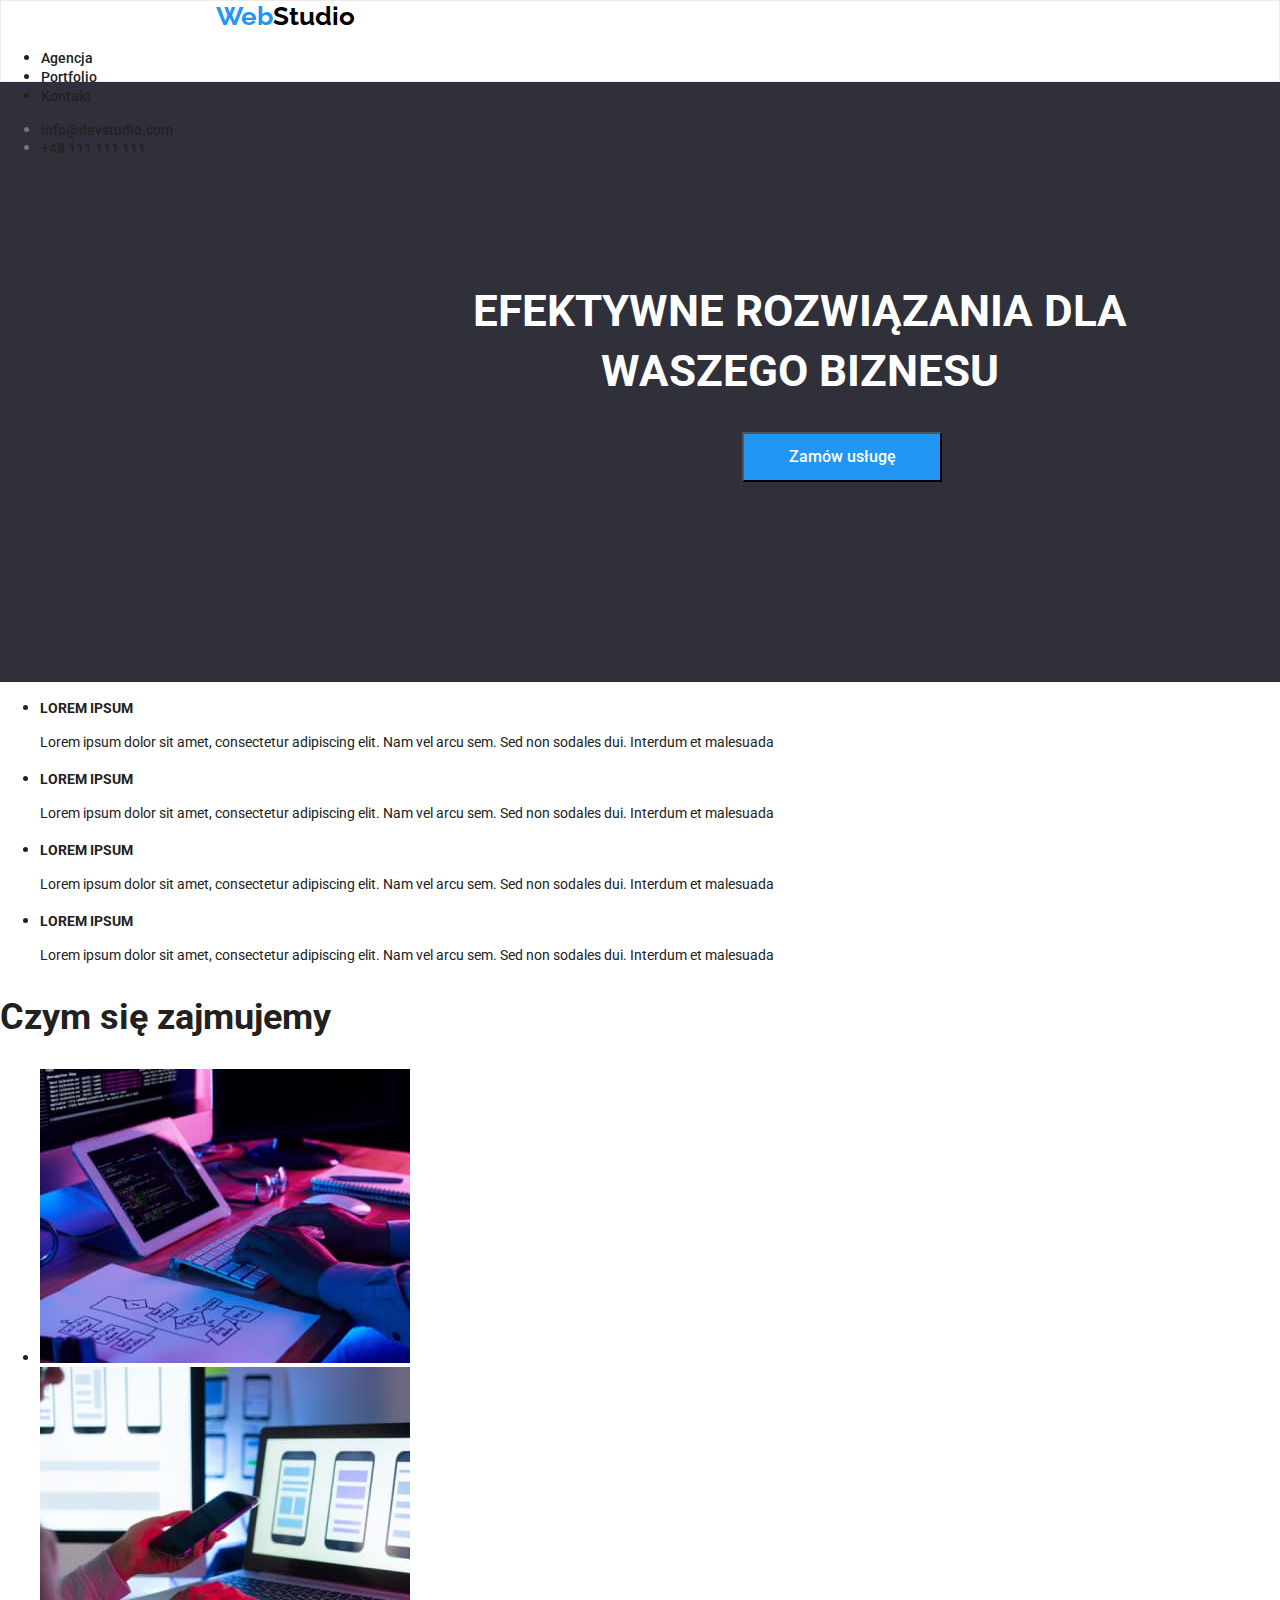
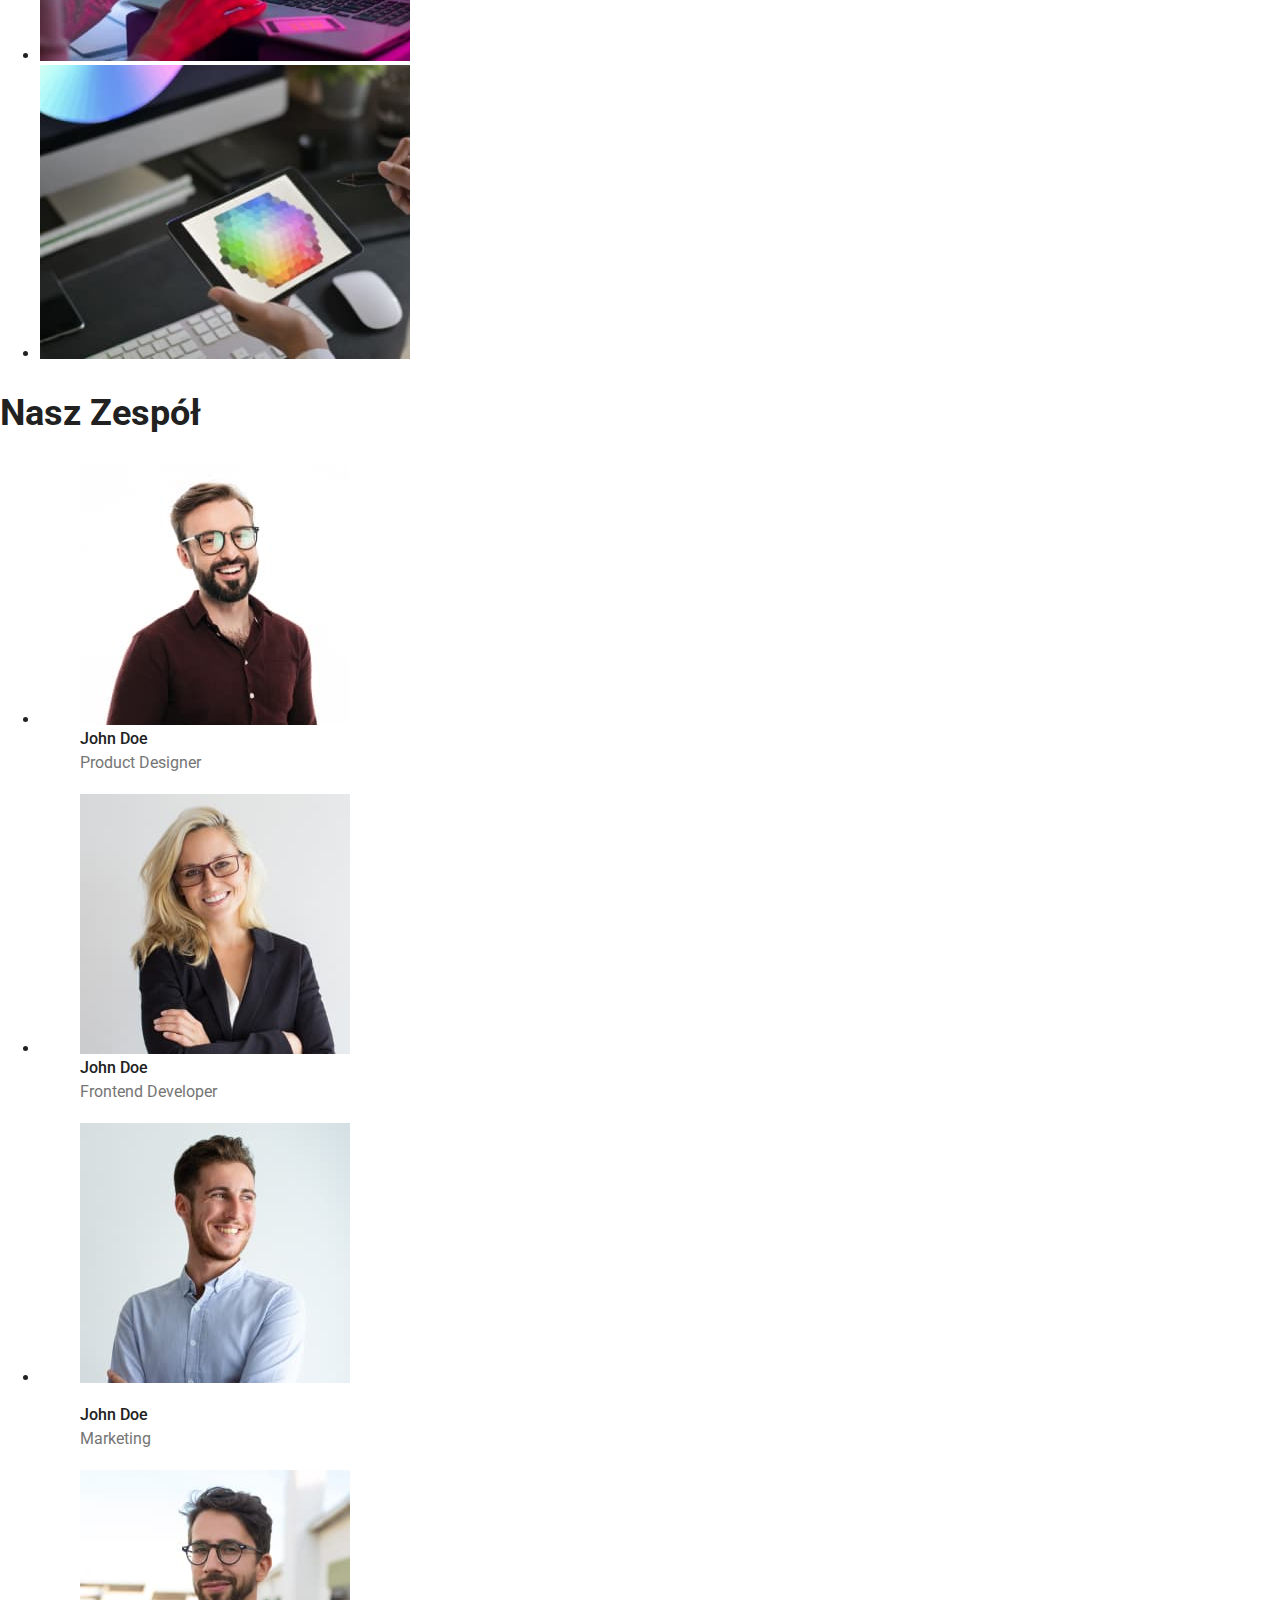
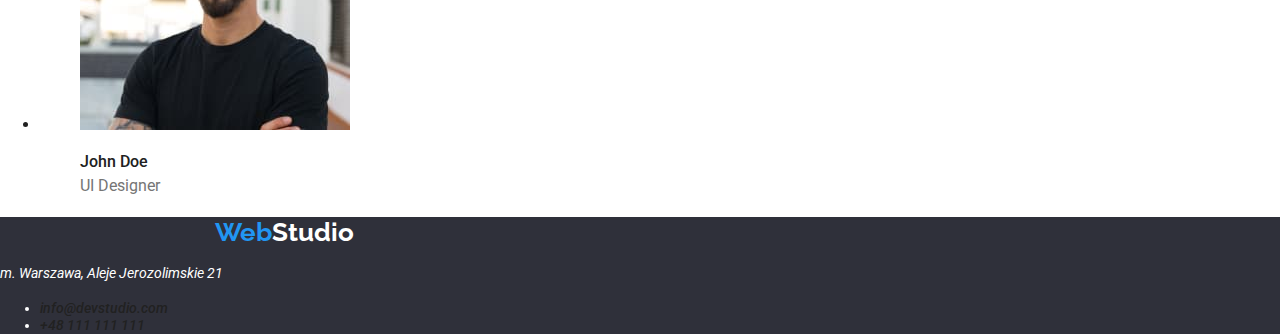
==== index.html @ 1cf086ea "poprawki 6" ====
<!DOCTYPE html>
<html lang="en">
  <head>
    <meta charset="UTF-8" />
    <meta http-equiv="X-UA-Compatible" content="IE=edge" />
    <meta name="viewport" content="width=device-width, initial-scale=1.0" />
    <title>Main page</title>
    <link rel="stylesheet" href="./css/styles.css" />
    <link rel="preconnect" href="https://fonts.googleapis.com" />
    <link rel="preconnect" href="https://fonts.gstatic.com" crossorigin />
    <link
      href="https://fonts.googleapis.com/css2?family=Raleway:wght@700&family=Roboto:wght@400;500;700;900&display=swap"
      rel="stylesheet"
    />
  </head>
  <body>
    <div class="wrapper">
      <header>
        <div class="top">
          <a
            class="logo logo_part2"
            href="https://ljarocka.github.io/goit-markup-hw-02/"
            ><span class="logo_part1">Web</span>Studio</a
          >
          <nav>
            <ul>
              <li><a class="link" href="./index.html">Agencja</a></li>
              <li><a class="link" href="./portfolio.html">Portfolio</a></li>
              <li><a class="link" href="./kontakt.html">Kontakt</a></li>
            </ul>
          </nav>
          <div class="contact">
            <ul>
              <li>
                <a class="link" href="mailto:info@devstudio.com"
                  >info@devstudio.com</a
                >
              </li>
              <li>
                <a class="link" href="tel:+48111111111">+48 111 111 111</a>
              </li>
            </ul>
          </div>
        </div>
      </header>
      <main>
        <section class="title">
          <h1>EFEKTYWNE ROZWIĄZANIA DLA WASZEGO BIZNESU</h1>
          <button class="order" type="button">Zamów usługę</button>
        </section>
        <article>
          <ul>
            <li>
              <h3>LOREM IPSUM</h3>
              <p>
                Lorem ipsum dolor sit amet, consectetur adipiscing elit. Nam vel
                arcu sem. Sed non sodales dui. Interdum et malesuada
              </p>
            </li>
            <li>
              <h3>LOREM IPSUM</h3>
              <p>
                Lorem ipsum dolor sit amet, consectetur adipiscing elit. Nam vel
                arcu sem. Sed non sodales dui. Interdum et malesuada
              </p>
            </li>
            <li>
              <h3>LOREM IPSUM</h3>
              <p>
                Lorem ipsum dolor sit amet, consectetur adipiscing elit. Nam vel
                arcu sem. Sed non sodales dui. Interdum et malesuada
              </p>
            </li>
            <li>
              <h3>LOREM IPSUM</h3>
              <p>
                Lorem ipsum dolor sit amet, consectetur adipiscing elit. Nam vel
                arcu sem. Sed non sodales dui. Interdum et malesuada
              </p>
            </li>
          </ul>
        </article>
        <section>
          <h2>Czym się zajmujemy</h2>
          <ul>
            <li>
              <img
                src="images/box1.jpg"
                alt="komputer"
                width="370"
                height="294"
              />
            </li>
            <li>
              <img
                src="images/box2.jpg"
                alt="telefon"
                width="370"
                height="294"
              />
            </li>
            <li>
              <img
                src="images/box3.jpg"
                alt="tablet"
                width="370"
                height="294"
              />
            </li>
          </ul>
        </section>
        <section class="team">
          <h2>Nasz Zespół</h2>
          <ul>
            <li>
              <figure>
                <img
                  src="images/man1.jpg"
                  alt="mężczyzna w okularach"
                  width="270"
                  height="260"
                />
                <figcaption>
                  <div class="name">John Doe</div>
                  <div class="job">Product Designer</div>
                </figcaption>
              </figure>
            </li>
            <li>
              <figure>
                <img
                  src="images/woman.jpg"
                  alt="kobieta"
                  width="270"
                  height="260"
                />
                <figcaption>
                  <div class="name">John Doe</div>
                  <div class="job">Frontend Developer</div>
                </figcaption>
              </figure>
            </li>
            <li>
              <figure>
                <p>
                  <img
                    src="images/man2.jpg"
                    alt="mężczyzna w niebieskiej koszuli"
                    width="270"
                    height="260"
                  />
                </p>
                <figcaption>
                  <div class="name">John Doe</div>
                  <div class="job">Marketing</div>
                </figcaption>
              </figure>
            </li>
            <li>
              <figure>
                <p>
                  <img
                    src="images/man3.jpg"
                    alt="mężczyzna w czarnej koszulce"
                    width="270"
                    height="260"
                  />
                </p>
                <figcaption>
                  <div class="name">John Doe</div>
                  <div class="job">UI Designer</div>
                </figcaption>
              </figure>
            </li>
          </ul>
        </section>
      </main>
      <footer>
        <div class="bottom">
          <a
            class="logo logo_part2"
            href="https://ljarocka.github.io/goit-markup-hw-02/"
            ><span class="logo_part1">Web</span
            ><span class="logo_end">Studio</span></a
          >
          <address>
            <p>m. Warszawa, Aleje Jerozolimskie 21</p>
            <ul>
              <li>
                <a class="link" href="mailto:info@devstudio.com"
                  >info@devstudio.com</a
                >
              </li>
              <li>
                <a class="link" href="tel:+48111111111">+48 111 111 111</a>
              </li>
            </ul>
          </address>
        </div>
      </footer>
    </div>
  </body>
</html>
---- css/styles.css ----
body {
  font-family: "Roboto", sans-serif;
  margin: auto;
  height: 2349px;
  background: #ffffff;
  color: #212121;
}
.wrapper {
  margin: auto;
}
.top {
  background-color: var(--color-text);
  height: 80px;
  border: 1px solid #ececec;
}
.logo {
  padding-left: 215px;
  padding-top: 24px;
  padding-bottom: 25px;
  font-family: "Raleway";
  font-weight: 700;
  font-size: var(--font-size-logo);
  width: 145px;
  line-height: 1.19;
}
.logo_part1 {
  font-family: "Raleway";
  font-weight: 700;
  font-size: var(--font-size-logo);
  color: var(--background-colour-button);
  width: var(--font-size);
}
.logo_part2 {
  font-family: "Raleway";
  font-weight: 700;
  font-size: var(--font-size-logo);
  color: #000000;
  width: 145px;
  text-decoration: none;
}
.logo_end {
  color: var(--color-text);
  font-weight: 700;
}
.team {
  background-color: var(--color-text);
  line-height: 1.1875;
}
.bottom {
  background-color: var(--background-colour-bottom);
}
.bottom p {
  background-color: var(--background-colour-bottom);
  color: var(--color-text);
  line-height: 1.71;
}
.title {
  background-color: var(--background-colour-bottom);
  height: 600px;
  color: var(--color-text);
}
h1 {
  font-size: 44px;
  width: 696px;
  height: 120px;
  margin: auto;
  padding: 200px 452px 0px 452px;
  text-align: center;
  line-height: 1.36;
  font-weight: 900px;
}
.order {
  width: 200px;
  height: 50px;
  color: var(--color-text);
  background: var(--background-colour-button);
  text-align: center;
  margin: 30px 741px 0px 742px;
  font-size: var(--font-size-medium);
  line-height: 1.875;
  align-items: center;
  cursor: pointer;
  font-family: inherit;
  font-style: Bold;
  font-weight: 900px;
}
button:focus,
link:focus {
  background-color: var(--background-colour-button);
  color: var(--color-text);
}
button:hover {
  background-color: var(--background-colour-button);
  color: var(--color-text);
}
.link {
  text-decoration: none;
  color: #212121;
  font-weight: 58px;
  font-size: var(--font-size);
  line-height: 1.14;
  font-weight: 500;
}
button {
  font-size: var(--font-size-medium);
  cursor: pointer;
  line-height: 1.625;
  font-weight: 500;
  font-family: inherit;
}
.link:hover {
  color: var(--background-colour-button);
}
h3 {
  font-size: var(--font-size);
  color: inherit;
  line-height: 1.14;
}
h2 {
  font-size: 36px;
  color: inherit;
  line-height: 1.166;
}
p {
  font-size: var(--font-size);
  line-height: 1.71;
}
.name {
  font-size: var(--font-size-medium);
  color: inherit;
  font-weight: 500;
}
.product {
  font-size: var(--font-size-medium);
  color: var(--text-color);
  line-height: 1.875;
}
address {
  font-size: var(--font-size);
  color: var(--color-text);
}
.job {
  font-size: var(--font-size-medium);
  color: var(--text-color);
  line-height: 1.875;
}
.projects {
  font-size: 18px;
  color: inherit;
  line-height: 2;
}
:root {
  --text-color: #757575;
  --font-size: 14px;
  --font-size-medium: 16px;
  --font-size-logo: 26px;
  --background-colour-button: #2196f3;
  --color-text: #ffffff;
  --background-colour-bottom: #2f303a;
}
.contact {
  color: var(--text-color);
  font-weight: 135px;
  line-height: 1.14;
  font-weight: 500;
}
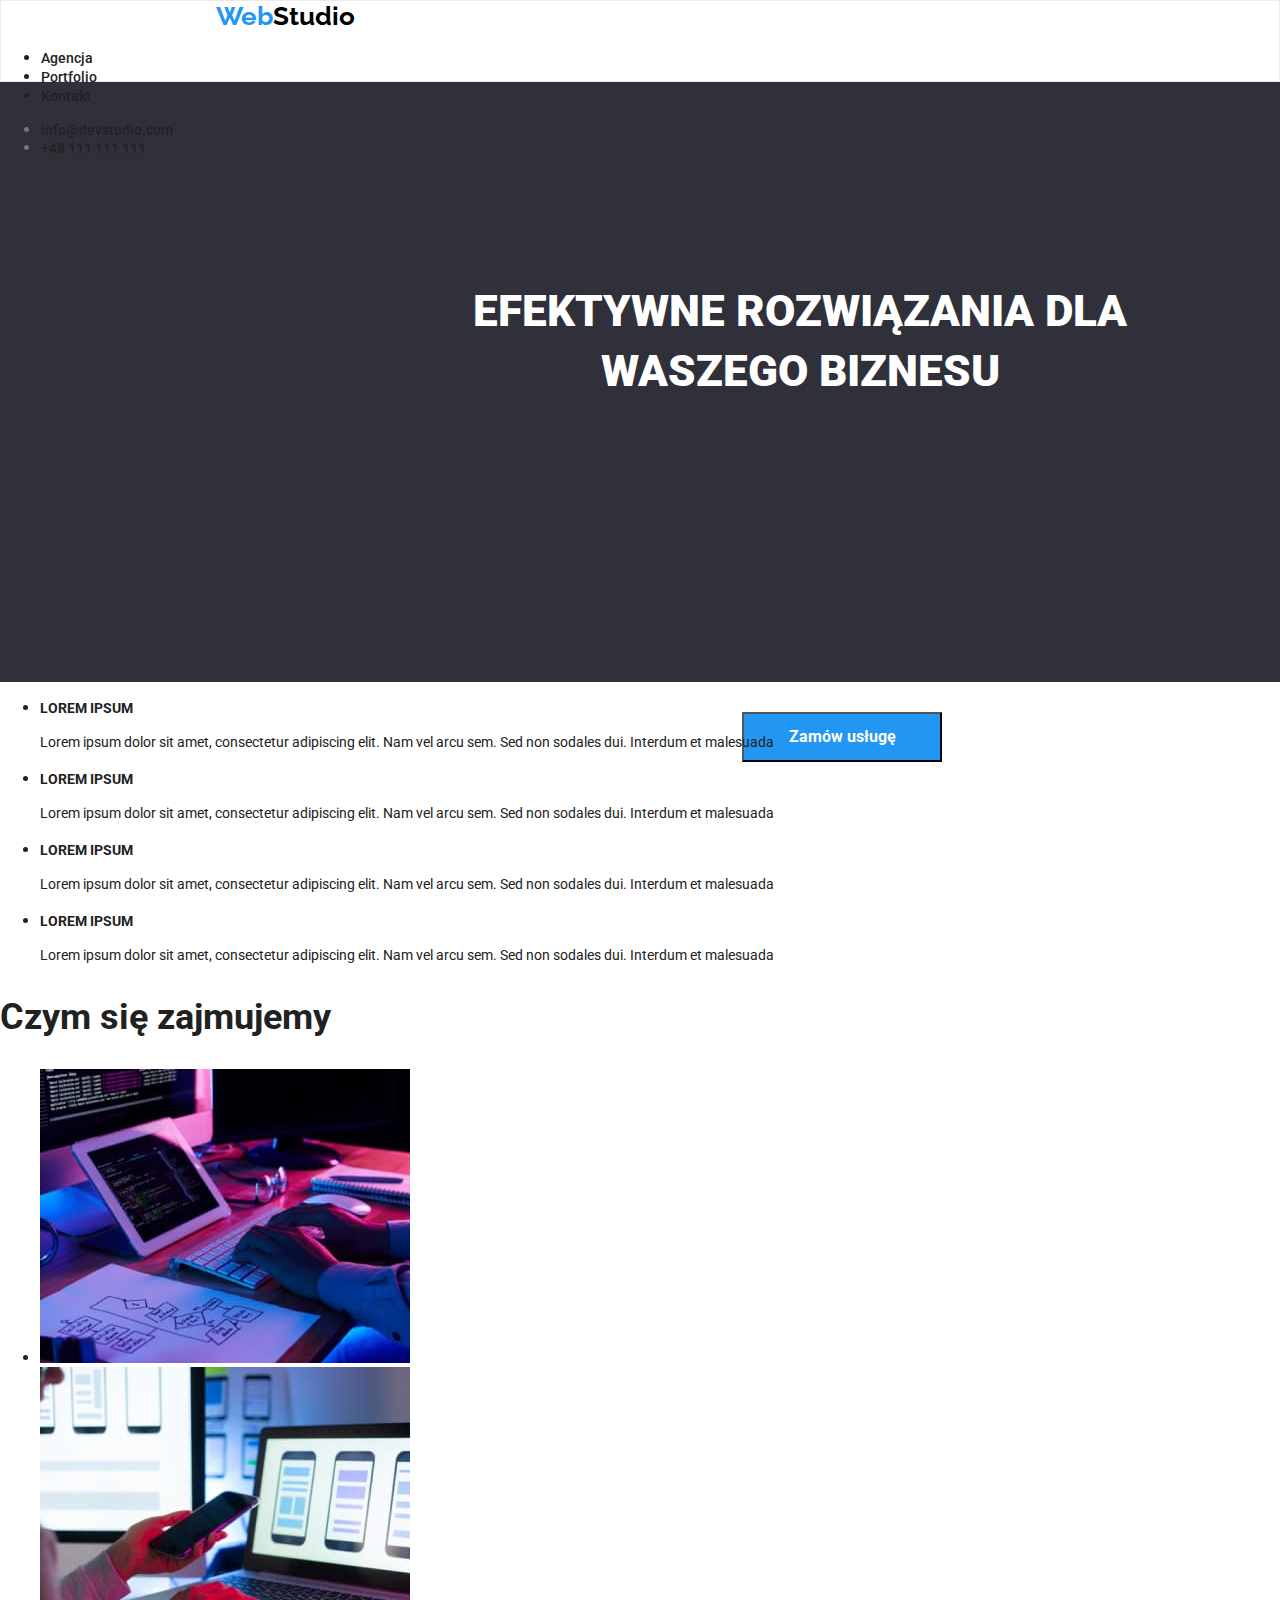
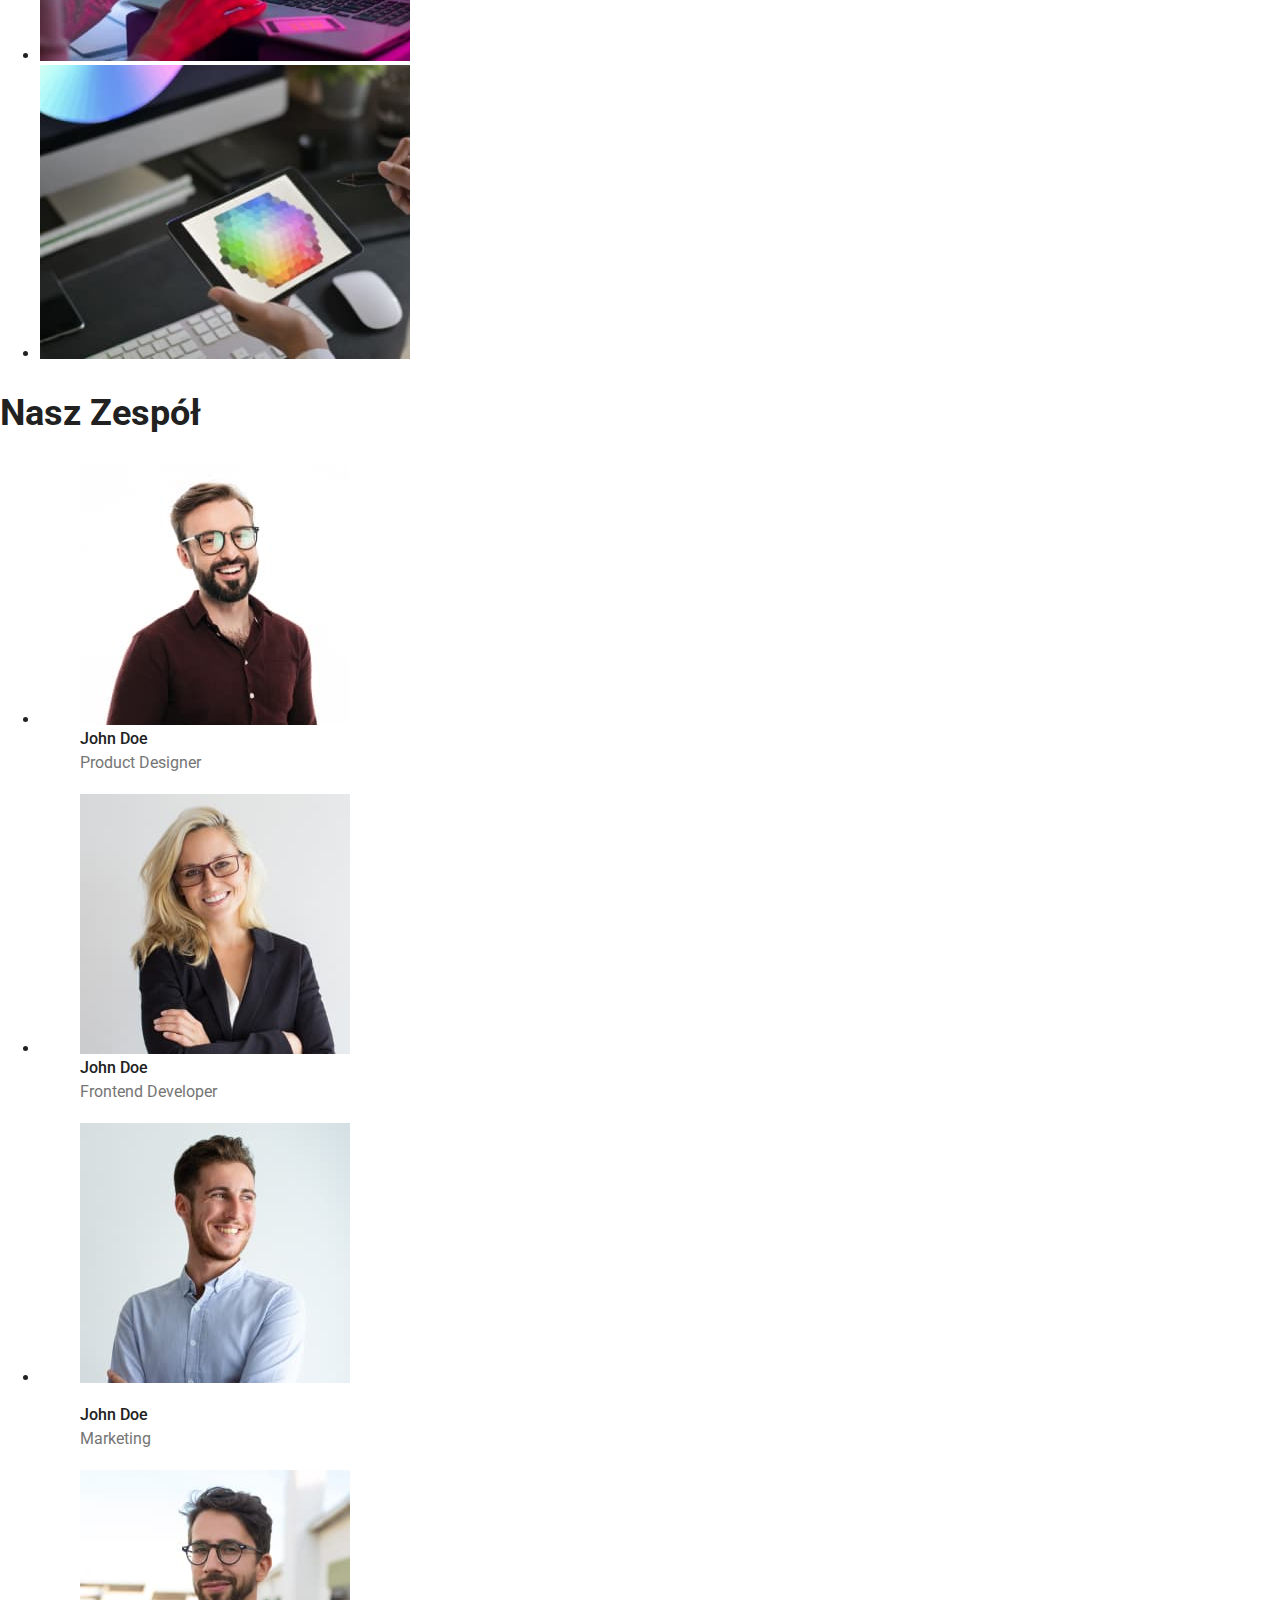
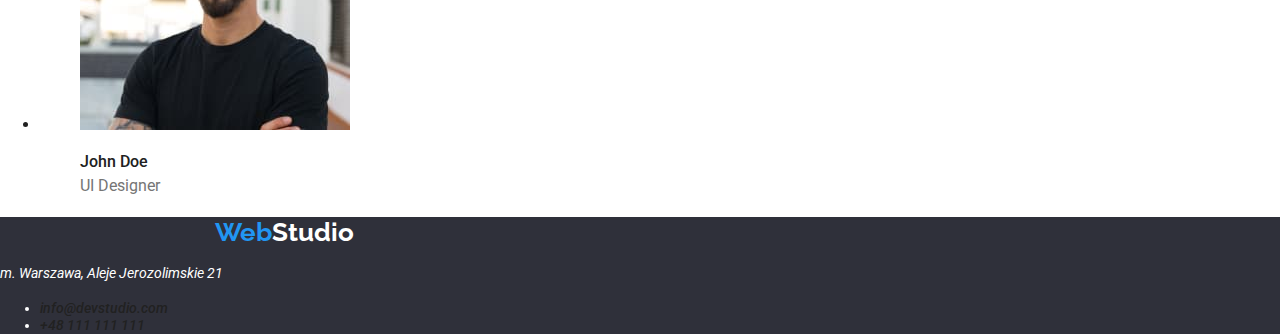
==== commit b749aaef: "poprawki" ====
--- a/index.html
+++ b/index.html
@@ -45,35 +45,35 @@
       </header>
       <main>
         <section class="title">
-          <h1>EFEKTYWNE ROZWIĄZANIA DLA WASZEGO BIZNESU</h1>
+          <h1 class="main-title">EFEKTYWNE ROZWIĄZANIA DLA WASZEGO BIZNESU</h1>
           <button class="order" type="button">Zamów usługę</button>
         </section>
         <article>
           <ul>
             <li>
-              <h3>LOREM IPSUM</h3>
-              <p>
-                Lorem ipsum dolor sit amet, consectetur adipiscing elit. Nam vel
-                arcu sem. Sed non sodales dui. Interdum et malesuada
-              </p>
-            </li>
-            <li>
-              <h3>LOREM IPSUM</h3>
-              <p>
-                Lorem ipsum dolor sit amet, consectetur adipiscing elit. Nam vel
-                arcu sem. Sed non sodales dui. Interdum et malesuada
-              </p>
-            </li>
-            <li>
-              <h3>LOREM IPSUM</h3>
-              <p>
-                Lorem ipsum dolor sit amet, consectetur adipiscing elit. Nam vel
-                arcu sem. Sed non sodales dui. Interdum et malesuada
-              </p>
-            </li>
-            <li>
-              <h3>LOREM IPSUM</h3>
-              <p>
+              <h3 class="article-title">LOREM IPSUM</h3>
+              <p class="text">
+                Lorem ipsum dolor sit amet, consectetur adipiscing elit. Nam vel
+                arcu sem. Sed non sodales dui. Interdum et malesuada
+              </p>
+            </li>
+            <li>
+              <h3 class="article-title">LOREM IPSUM</h3>
+              <p class="text">
+                Lorem ipsum dolor sit amet, consectetur adipiscing elit. Nam vel
+                arcu sem. Sed non sodales dui. Interdum et malesuada
+              </p>
+            </li>
+            <li>
+              <h3 class="article-title">LOREM IPSUM</h3>
+              <p class="text">
+                Lorem ipsum dolor sit amet, consectetur adipiscing elit. Nam vel
+                arcu sem. Sed non sodales dui. Interdum et malesuada
+              </p>
+            </li>
+            <li>
+              <h3 class="article-title">LOREM IPSUM</h3>
+              <p class="text">
                 Lorem ipsum dolor sit amet, consectetur adipiscing elit. Nam vel
                 arcu sem. Sed non sodales dui. Interdum et malesuada
               </p>
@@ -81,7 +81,7 @@
           </ul>
         </article>
         <section>
-          <h2>Czym się zajmujemy</h2>
+          <h2 class="section-title">Czym się zajmujemy</h2>
           <ul>
             <li>
               <img
@@ -110,7 +110,7 @@
           </ul>
         </section>
         <section class="team">
-          <h2>Nasz Zespół</h2>
+          <h2 class="section-title">Nasz Zespół</h2>
           <ul>
             <li>
               <figure>
@@ -142,7 +142,7 @@
             </li>
             <li>
               <figure>
-                <p>
+                <p class="text">
                   <img
                     src="images/man2.jpg"
                     alt="mężczyzna w niebieskiej koszuli"
@@ -158,14 +158,14 @@
             </li>
             <li>
               <figure>
-                <p>
+                <p class="text">
                   <img
                     src="images/man3.jpg"
                     alt="mężczyzna w czarnej koszulce"
                     width="270"
                     height="260"
                   />
-                </p>
+                </p class="text">
                 <figcaption>
                   <div class="name">John Doe</div>
                   <div class="job">UI Designer</div>
@@ -183,8 +183,8 @@
             ><span class="logo_part1">Web</span
             ><span class="logo_end">Studio</span></a
           >
-          <address>
-            <p>m. Warszawa, Aleje Jerozolimskie 21</p>
+          <address class="bottom-contacts">
+            <p class="text">m. Warszawa, Aleje Jerozolimskie 21</p>
             <ul>
               <li>
                 <a class="link" href="mailto:info@devstudio.com"
--- a/css/styles.css
+++ b/css/styles.css
@@ -2,8 +2,8 @@
   font-family: "Roboto", sans-serif;
   margin: auto;
   height: 2349px;
-  background: #ffffff;
-  color: #212121;
+  background: var(--main-background-color);
+  color: var(--main-color-text);
 }
 .wrapper {
   margin: auto;
@@ -11,7 +11,7 @@
 .top {
   background-color: var(--color-text);
   height: 80px;
-  border: 1px solid #ececec;
+  border: 1px solid var(--top-line-color);
 }
 .logo {
   padding-left: 215px;
@@ -27,14 +27,14 @@
   font-family: "Raleway";
   font-weight: 700;
   font-size: var(--font-size-logo);
-  color: var(--background-colour-button);
+  color: var(--background-color-button);
   width: var(--font-size);
 }
 .logo_part2 {
   font-family: "Raleway";
   font-weight: 700;
   font-size: var(--font-size-logo);
-  color: #000000;
+  color: var(--logo-color-bottom);
   width: 145px;
   text-decoration: none;
 }
@@ -47,55 +47,57 @@
   line-height: 1.1875;
 }
 .bottom {
-  background-color: var(--background-colour-bottom);
+  background-color: var(--background-color-bottom);
 }
 .bottom p {
-  background-color: var(--background-colour-bottom);
+  background-color: var(--background-color-bottom);
   color: var(--color-text);
   line-height: 1.71;
 }
 .title {
-  background-color: var(--background-colour-bottom);
+  background-color: var(--background-color-bottom);
   height: 600px;
   color: var(--color-text);
 }
-h1 {
+.main-title {
   font-size: 44px;
   width: 696px;
   height: 120px;
   margin: auto;
-  padding: 200px 452px 0px 452px;
+  padding: 200px 452px 280px 452px;
   text-align: center;
   line-height: 1.36;
-  font-weight: 900px;
+  font-weight: 900;
 }
 .order {
   width: 200px;
   height: 50px;
   color: var(--color-text);
-  background: var(--background-colour-button);
+  background: var(--background-color-button);
   text-align: center;
-  margin: 30px 741px 0px 742px;
+  margin: 30px 741px 210px 742px;
   font-size: var(--font-size-medium);
   line-height: 1.875;
   align-items: center;
   cursor: pointer;
   font-family: inherit;
   font-style: Bold;
-  font-weight: 900px;
+  font-weight: 700;
 }
-button:focus,
-link:focus {
-  background-color: var(--background-colour-button);
+button:focus {
+  background-color: var(--background-color-button);
   color: var(--color-text);
 }
+.link:focus {
+  color: var(--background-color-button);
+}
 button:hover {
-  background-color: var(--background-colour-button);
+  background-color: var(--background-color-button);
   color: var(--color-text);
 }
 .link {
   text-decoration: none;
-  color: #212121;
+  color: var(--main-color-text);
   font-weight: 58px;
   font-size: var(--font-size);
   line-height: 1.14;
@@ -109,19 +111,19 @@
   font-family: inherit;
 }
 .link:hover {
-  color: var(--background-colour-button);
+  color: var(--background-color-button);
 }
-h3 {
+.article-title {
   font-size: var(--font-size);
   color: inherit;
   line-height: 1.14;
 }
-h2 {
+.section-title {
   font-size: 36px;
   color: inherit;
   line-height: 1.166;
 }
-p {
+.text {
   font-size: var(--font-size);
   line-height: 1.71;
 }
@@ -135,7 +137,7 @@
   color: var(--text-color);
   line-height: 1.875;
 }
-address {
+.bottom-contacts {
   font-size: var(--font-size);
   color: var(--color-text);
 }
@@ -148,15 +150,20 @@
   font-size: 18px;
   color: inherit;
   line-height: 2;
+  font-weight: 700;
 }
 :root {
   --text-color: #757575;
   --font-size: 14px;
   --font-size-medium: 16px;
   --font-size-logo: 26px;
-  --background-colour-button: #2196f3;
+  --background-color-button: #2196f3;
   --color-text: #ffffff;
-  --background-colour-bottom: #2f303a;
+  --background-color-bottom: #2f303a;
+  --main-background-color: #ffffff;
+  --main-color-text: #212121;
+  --logo-color-bottom: #000000;
+  --top-line-color: #ececec;
 }
 .contact {
   color: var(--text-color);
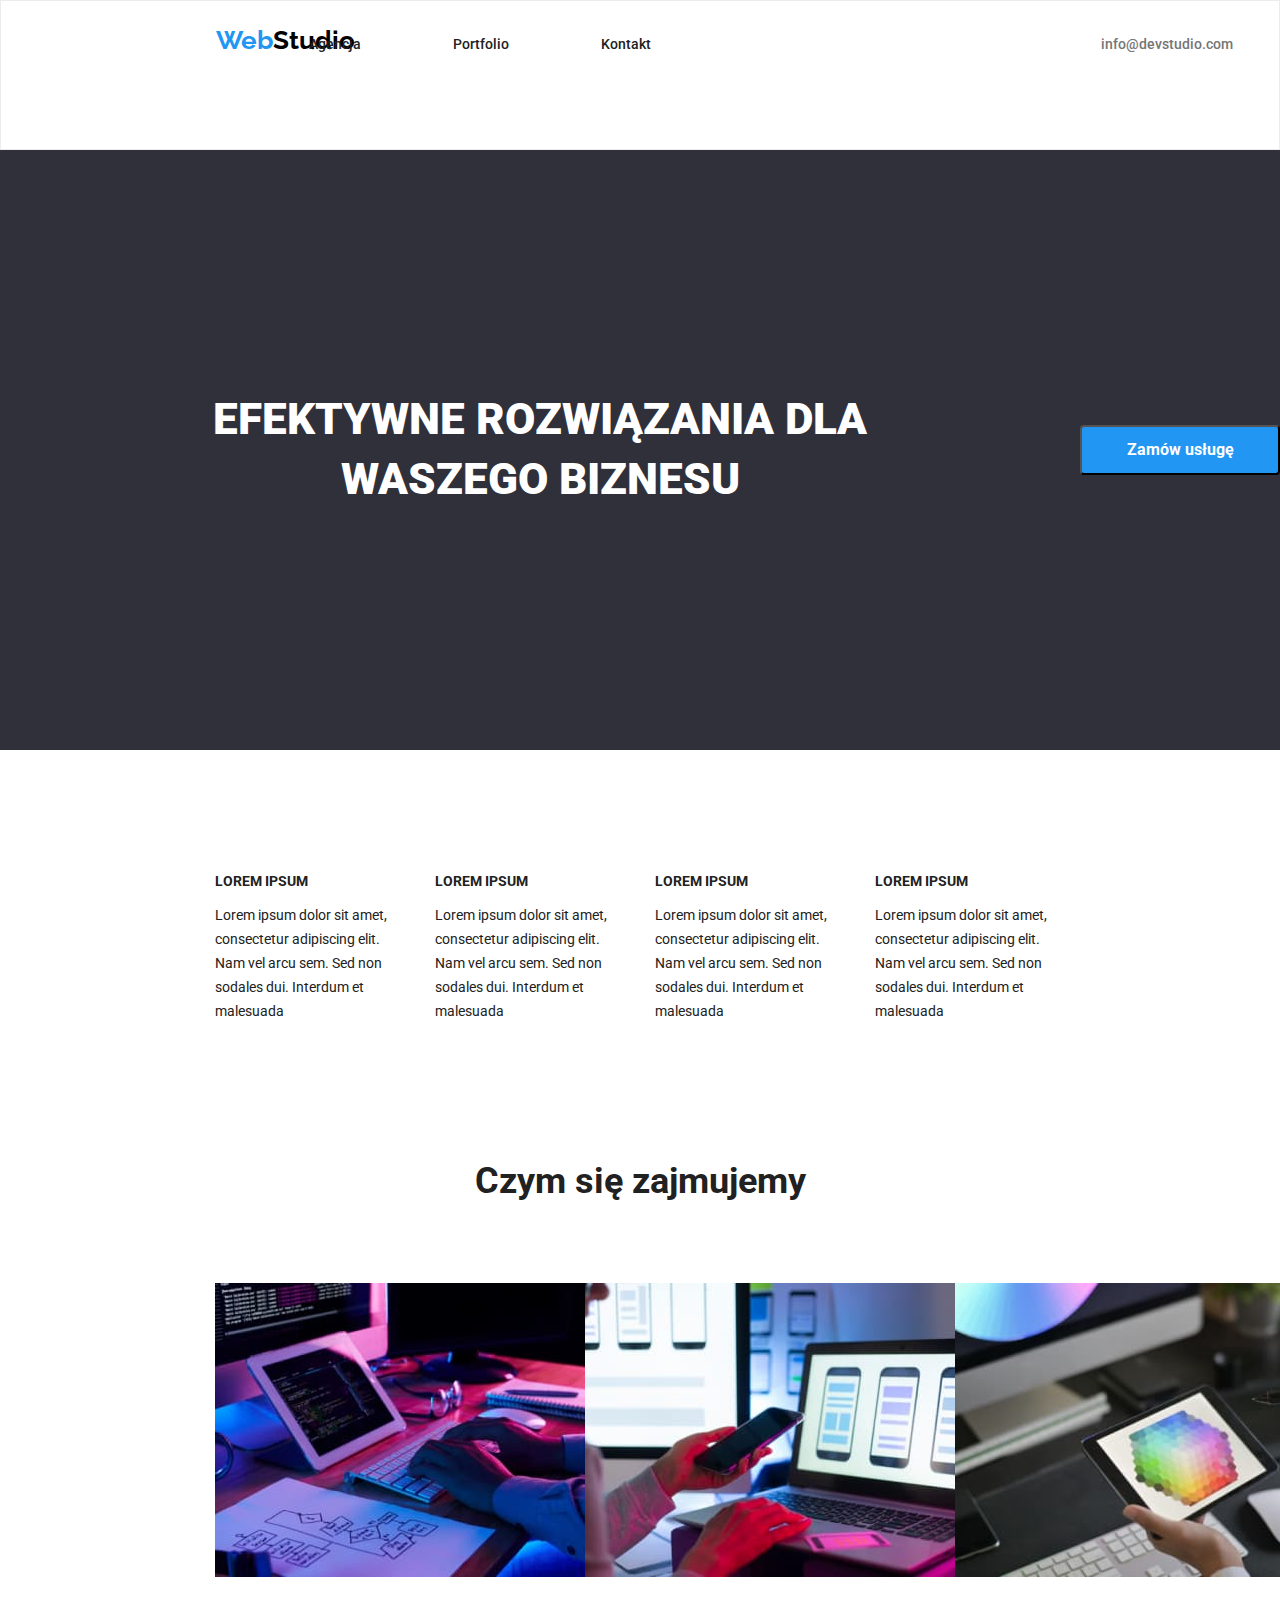
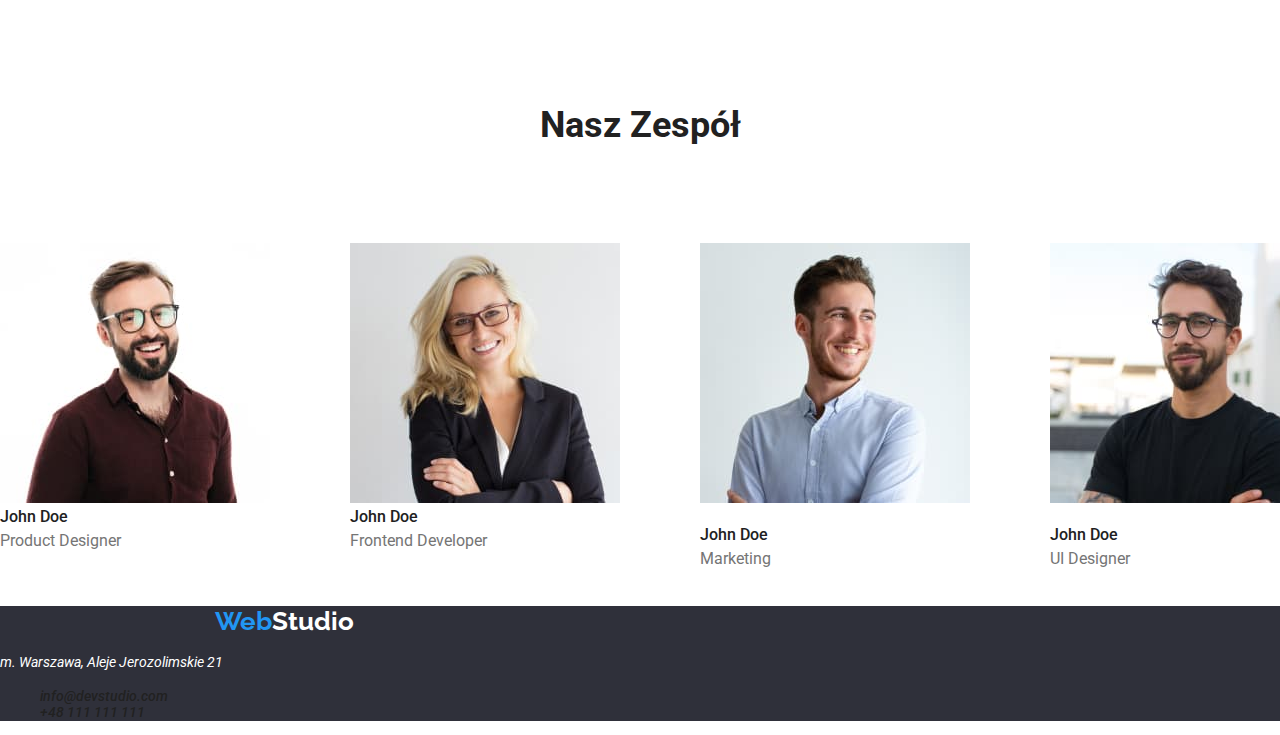
==== commit 7f1f77a2: "zadanie 3" ====
--- a/index.html
+++ b/index.html
@@ -5,6 +5,10 @@
     <meta http-equiv="X-UA-Compatible" content="IE=edge" />
     <meta name="viewport" content="width=device-width, initial-scale=1.0" />
     <title>Main page</title>
+    <link
+    rel="stylesheet"
+    href="https://cdnjs.cloudflare.com/ajax/libs/modern-normalize/1.0.0/modern-normalize.min.css"
+  />
     <link rel="stylesheet" href="./css/styles.css" />
     <link rel="preconnect" href="https://fonts.googleapis.com" />
     <link rel="preconnect" href="https://fonts.gstatic.com" crossorigin />
@@ -23,55 +27,55 @@
             ><span class="logo_part1">Web</span>Studio</a
           >
           <nav>
-            <ul>
+            <ul class="menu">
               <li><a class="link" href="./index.html">Agencja</a></li>
               <li><a class="link" href="./portfolio.html">Portfolio</a></li>
               <li><a class="link" href="./kontakt.html">Kontakt</a></li>
             </ul>
           </nav>
-          <div class="contact">
-            <ul>
-              <li>
-                <a class="link" href="mailto:info@devstudio.com"
+          <div>
+            <ul class="contact">
+              <li>
+                <a class="link-top" href="mailto:info@devstudio.com"
                   >info@devstudio.com</a
                 >
               </li>
               <li>
-                <a class="link" href="tel:+48111111111">+48 111 111 111</a>
+                <a class="link-top" href="tel:+48111111111">+48 111 111 111</a>
               </li>
             </ul>
           </div>
         </div>
       </header>
       <main>
-        <section class="title">
+        <div class="title">
           <h1 class="main-title">EFEKTYWNE ROZWIĄZANIA DLA WASZEGO BIZNESU</h1>
           <button class="order" type="button">Zamów usługę</button>
-        </section>
+        </div>
         <article>
-          <ul>
-            <li>
-              <h3 class="article-title">LOREM IPSUM</h3>
-              <p class="text">
-                Lorem ipsum dolor sit amet, consectetur adipiscing elit. Nam vel
-                arcu sem. Sed non sodales dui. Interdum et malesuada
-              </p>
-            </li>
-            <li>
-              <h3 class="article-title">LOREM IPSUM</h3>
-              <p class="text">
-                Lorem ipsum dolor sit amet, consectetur adipiscing elit. Nam vel
-                arcu sem. Sed non sodales dui. Interdum et malesuada
-              </p>
-            </li>
-            <li>
-              <h3 class="article-title">LOREM IPSUM</h3>
-              <p class="text">
-                Lorem ipsum dolor sit amet, consectetur adipiscing elit. Nam vel
-                arcu sem. Sed non sodales dui. Interdum et malesuada
-              </p>
-            </li>
-            <li>
+          <ul class="text-box">
+            <li class="description">
+              <h3 class="article-title">LOREM IPSUM</h3>
+              <p class="text">
+                Lorem ipsum dolor sit amet, consectetur adipiscing elit. Nam vel
+                arcu sem. Sed non sodales dui. Interdum et malesuada
+              </p>
+            </li>
+            <li class="description">
+              <h3 class="article-title">LOREM IPSUM</h3>
+              <p class="text">
+                Lorem ipsum dolor sit amet, consectetur adipiscing elit. Nam vel
+                arcu sem. Sed non sodales dui. Interdum et malesuada
+              </p>
+            </li>
+            <li class="description">
+              <h3 class="article-title">LOREM IPSUM</h3>
+              <p class="text">
+                Lorem ipsum dolor sit amet, consectetur adipiscing elit. Nam vel
+                arcu sem. Sed non sodales dui. Interdum et malesuada
+              </p>
+            </li>
+            <li class="description">
               <h3 class="article-title">LOREM IPSUM</h3>
               <p class="text">
                 Lorem ipsum dolor sit amet, consectetur adipiscing elit. Nam vel
@@ -82,7 +86,7 @@
         </article>
         <section>
           <h2 class="section-title">Czym się zajmujemy</h2>
-          <ul>
+          <ul class="activites">
             <li>
               <img
                 src="images/box1.jpg"
@@ -111,7 +115,7 @@
         </section>
         <section class="team">
           <h2 class="section-title">Nasz Zespół</h2>
-          <ul>
+          <ul class="team-photos">
             <li>
               <figure>
                 <img
@@ -185,7 +189,7 @@
           >
           <address class="bottom-contacts">
             <p class="text">m. Warszawa, Aleje Jerozolimskie 21</p>
-            <ul>
+            <ul class="bottom-link">
               <li>
                 <a class="link" href="mailto:info@devstudio.com"
                   >info@devstudio.com</a
--- a/css/styles.css
+++ b/css/styles.css
@@ -1,21 +1,28 @@
+*,
+*::before,
+*::after {
+  box-sizing: border-box;
+}
 body {
   font-family: "Roboto", sans-serif;
   margin: auto;
-  height: 2349px;
   background: var(--main-background-color);
   color: var(--main-color-text);
 }
 .wrapper {
   margin: auto;
+  justify-content: center;
 }
 .top {
   background-color: var(--color-text);
-  height: 80px;
   border: 1px solid var(--top-line-color);
+  display: flex;
+  justify-content: space-around;
+  align-items: baseline;
 }
 .logo {
+  padding-top: 24px;
   padding-left: 215px;
-  padding-top: 24px;
   padding-bottom: 25px;
   font-family: "Raleway";
   font-weight: 700;
@@ -58,13 +65,15 @@
   background-color: var(--background-color-bottom);
   height: 600px;
   color: var(--color-text);
+  display: flex;
+  justify-content: center;
+  align-items: center;
 }
 .main-title {
   font-size: 44px;
   width: 696px;
-  height: 120px;
-  margin: auto;
-  padding: 200px 452px 280px 452px;
+  margin: 0 auto;
+  padding-top: auto;
   text-align: center;
   line-height: 1.36;
   font-weight: 900;
@@ -75,7 +84,6 @@
   color: var(--color-text);
   background: var(--background-color-button);
   text-align: center;
-  margin: 30px 741px 210px 742px;
   font-size: var(--font-size-medium);
   line-height: 1.875;
   align-items: center;
@@ -83,7 +91,11 @@
   font-family: inherit;
   font-style: Bold;
   font-weight: 700;
-}
+  border-radius: 4px;
+  display: block;
+  margin: 0;
+}
+
 button:focus {
   background-color: var(--background-color-button);
   color: var(--color-text);
@@ -102,6 +114,18 @@
   font-size: var(--font-size);
   line-height: 1.14;
   font-weight: 500;
+  padding-right: 46px;
+  display: block;
+  list-style-type: none;
+}
+.link-top {
+  color: var(--text-color);
+  text-decoration: none;
+  font-weight: 500;
+  font-weight: 58px;
+  font-size: var(--font-size);
+  line-height: 1.14;
+  display: block;
 }
 button {
   font-size: var(--font-size-medium);
@@ -122,10 +146,14 @@
   font-size: 36px;
   color: inherit;
   line-height: 1.166;
+  padding-bottom: 50px;
+  text-align: center;
 }
 .text {
   font-size: var(--font-size);
   line-height: 1.71;
+
+  gap: 30px;
 }
 .name {
   font-size: var(--font-size-medium);
@@ -136,6 +164,10 @@
   font-size: var(--font-size-medium);
   color: var(--text-color);
   line-height: 1.875;
+  padding-left: 24px;
+  padding-right: 24px;
+  padding-bottom: 20px;
+  padding-top: 4px;
 }
 .bottom-contacts {
   font-size: var(--font-size);
@@ -151,6 +183,9 @@
   color: inherit;
   line-height: 2;
   font-weight: 700;
+  padding-left: 24px;
+  padding-top: 20px;
+  padding-bottom: 4px;
 }
 :root {
   --text-color: #757575;
@@ -164,10 +199,88 @@
   --main-color-text: #212121;
   --logo-color-bottom: #000000;
   --top-line-color: #ececec;
+  --color-border-product: #eeeeee;
 }
 .contact {
   color: var(--text-color);
   font-weight: 135px;
   line-height: 1.14;
   font-weight: 500;
-}
+  display: flex;
+  padding-right: 227px;
+  gap: 50px;
+  padding-bottom: 32px;
+  list-style-type: none;
+}
+.menu {
+  display: flex;
+  justify-content: center;
+  gap: 46px;
+  padding-right: 364px;
+  padding-left: 93px;
+  padding-bottom: 32px;
+  list-style-type: none;
+}
+.text-box {
+  display: flex;
+  gap: 30px;
+  padding-top: 94px;
+  padding-left: 215px;
+  padding-right: 215px;
+  justify-content: center;
+}
+.description {
+  display: block;
+  padding-bottom: 94px;
+}
+.activites {
+  display: flex;
+  justify-content: space-evenly;
+  list-style-type: none;
+  padding-right: 30px;
+  padding-left: 215px;
+  padding-bottom: 94px;
+}
+.team-photos {
+  display: flex;
+  justify-content: center;
+  list-style-type: none;
+}
+.button-navigation {
+  display: flex;
+  align-items: center;
+  justify-content: center;
+  gap: 8px;
+  padding: 94px 518px 34px 510px;
+  list-style-type: none;
+}
+.line-top {
+  display: flex;
+  justify-content: center;
+  padding-top: 34px;
+  gap: 30px;
+  list-style-type: none;
+}
+.line-center {
+  display: flex;
+  justify-content: center;
+  gap: 30px;
+  list-style-type: none;
+}
+.line-bottom {
+  display: flex;
+  justify-content: center;
+  gap: 30px;
+  padding-bottom: 94px;
+  list-style-type: none;
+}
+.product-description {
+  border: 1px solid var(--color-border-product);
+  border-top: 0px;
+}
+.bottom-link {
+  list-style-type: none;
+}
+.container {
+  width: 1200px;
+}
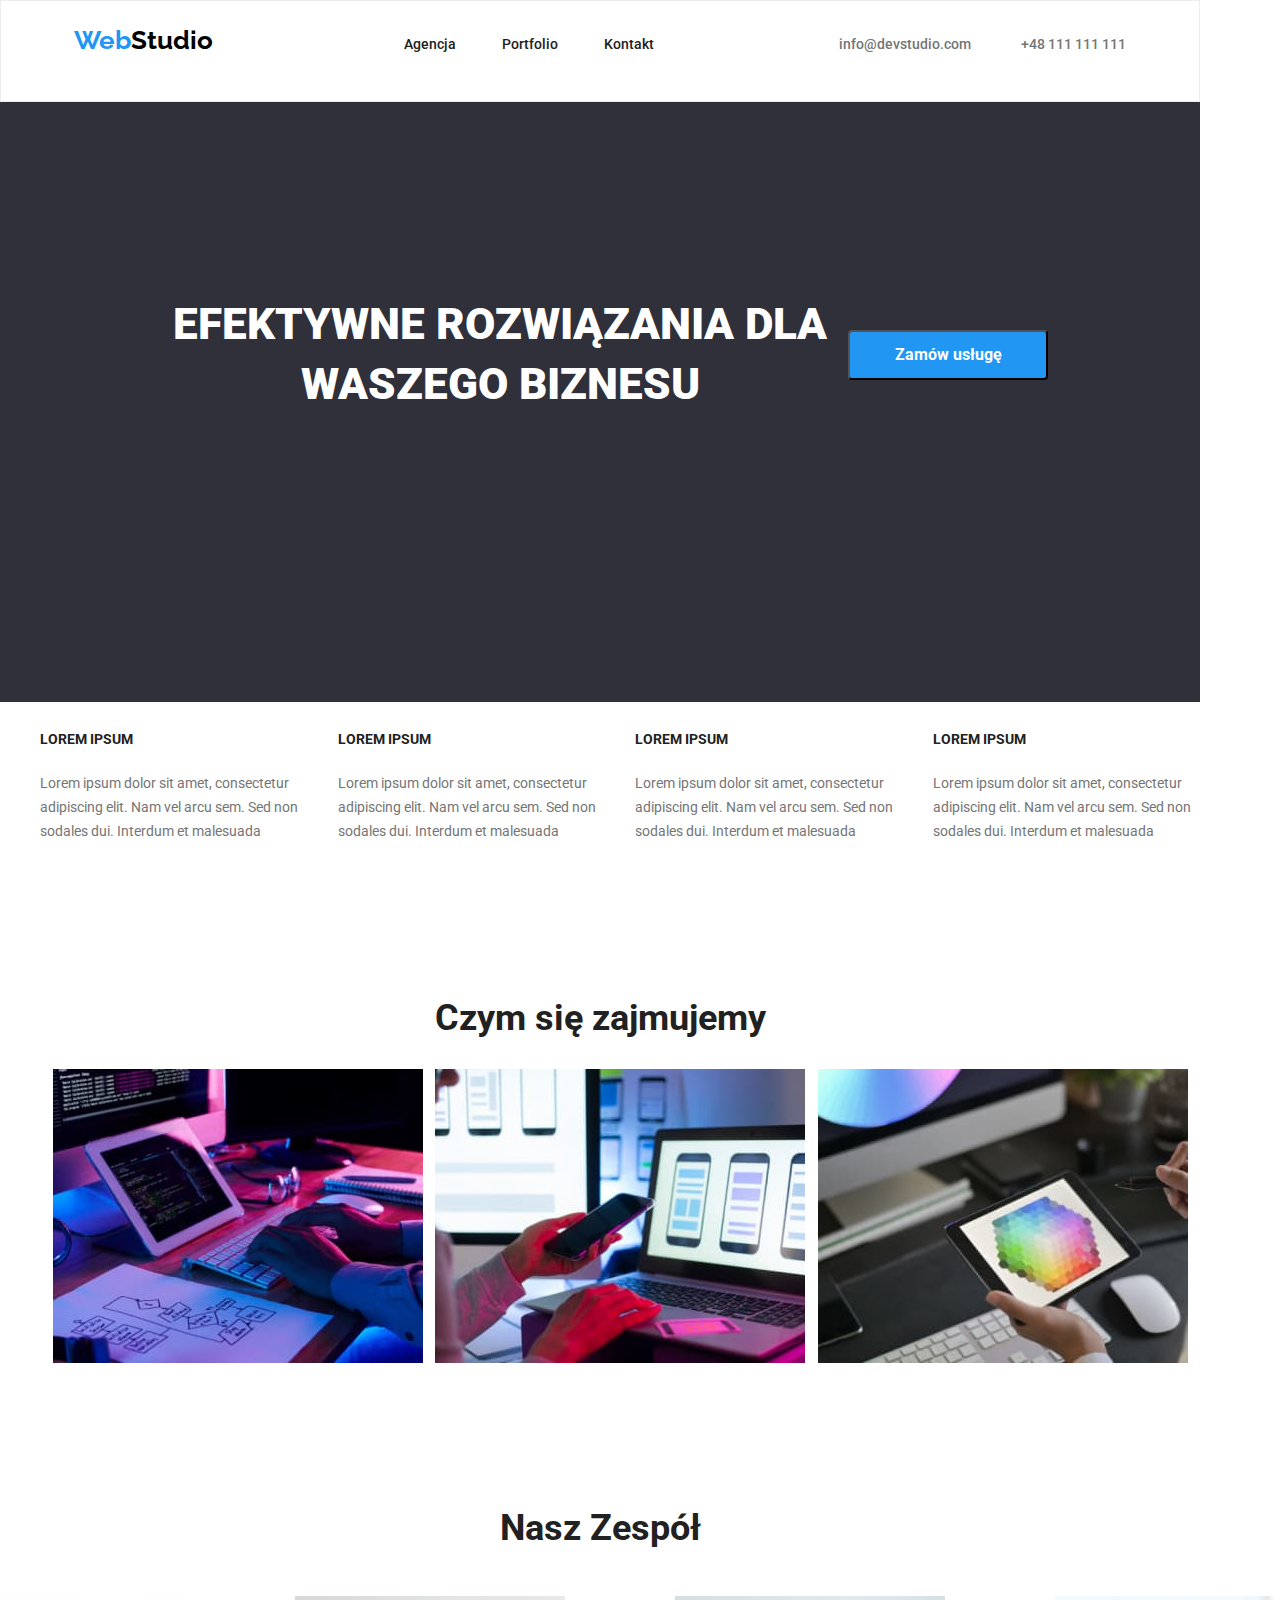
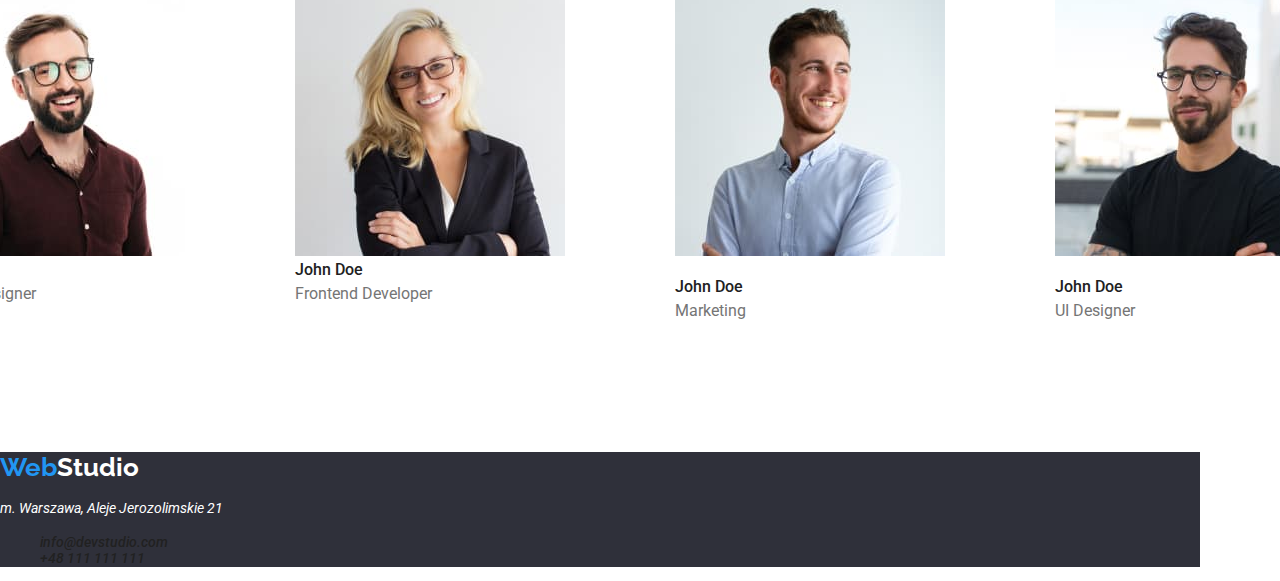
==== commit 9f51c627: "poprawki 1" ====
--- a/index.html
+++ b/index.html
@@ -6,9 +6,9 @@
     <meta name="viewport" content="width=device-width, initial-scale=1.0" />
     <title>Main page</title>
     <link
-    rel="stylesheet"
-    href="https://cdnjs.cloudflare.com/ajax/libs/modern-normalize/1.0.0/modern-normalize.min.css"
-  />
+      rel="stylesheet"
+      href="https://cdnjs.cloudflare.com/ajax/libs/modern-normalize/1.0.0/modern-normalize.min.css"
+    />
     <link rel="stylesheet" href="./css/styles.css" />
     <link rel="preconnect" href="https://fonts.googleapis.com" />
     <link rel="preconnect" href="https://fonts.gstatic.com" crossorigin />
@@ -18,9 +18,9 @@
     />
   </head>
   <body>
-    <div class="wrapper">
+    <div class="wrapper container">
       <header>
-        <div class="top">
+        <div class="top container">
           <a
             class="logo logo_part2"
             href="https://ljarocka.github.io/goit-markup-hw-02/"
@@ -48,12 +48,12 @@
         </div>
       </header>
       <main>
-        <div class="title">
+        <div class="title container section">
           <h1 class="main-title">EFEKTYWNE ROZWIĄZANIA DLA WASZEGO BIZNESU</h1>
           <button class="order" type="button">Zamów usługę</button>
         </div>
-        <article>
-          <ul class="text-box">
+        <article class="section">
+          <ul class="text-box container">
             <li class="description">
               <h3 class="article-title">LOREM IPSUM</h3>
               <p class="text">
@@ -84,7 +84,7 @@
             </li>
           </ul>
         </article>
-        <section>
+        <section class="container section">
           <h2 class="section-title">Czym się zajmujemy</h2>
           <ul class="activites">
             <li>
@@ -113,7 +113,7 @@
             </li>
           </ul>
         </section>
-        <section class="team">
+        <section class="team container section">
           <h2 class="section-title">Nasz Zespół</h2>
           <ul class="team-photos">
             <li>
@@ -169,7 +169,7 @@
                     width="270"
                     height="260"
                   />
-                </p class="text">
+                </p>
                 <figcaption>
                   <div class="name">John Doe</div>
                   <div class="job">UI Designer</div>
@@ -180,7 +180,7 @@
         </section>
       </main>
       <footer>
-        <div class="bottom">
+        <div class="bottom container">
           <a
             class="logo logo_part2"
             href="https://ljarocka.github.io/goit-markup-hw-02/"
--- a/css/styles.css
+++ b/css/styles.css
@@ -5,12 +5,10 @@
 }
 body {
   font-family: "Roboto", sans-serif;
-  margin: auto;
   background: var(--main-background-color);
   color: var(--main-color-text);
 }
 .wrapper {
-  margin: auto;
   justify-content: center;
 }
 .top {
@@ -22,7 +20,6 @@
 }
 .logo {
   padding-top: 24px;
-  padding-left: 215px;
   padding-bottom: 25px;
   font-family: "Raleway";
   font-weight: 700;
@@ -52,6 +49,7 @@
 .team {
   background-color: var(--color-text);
   line-height: 1.1875;
+  justify-content: center;
 }
 .bottom {
   background-color: var(--background-color-bottom);
@@ -72,8 +70,6 @@
 .main-title {
   font-size: 44px;
   width: 696px;
-  margin: 0 auto;
-  padding-top: auto;
   text-align: center;
   line-height: 1.36;
   font-weight: 900;
@@ -93,9 +89,7 @@
   font-weight: 700;
   border-radius: 4px;
   display: block;
-  margin: 0;
-}
-
+}
 button:focus {
   background-color: var(--background-color-button);
   color: var(--color-text);
@@ -114,7 +108,6 @@
   font-size: var(--font-size);
   line-height: 1.14;
   font-weight: 500;
-  padding-right: 46px;
   display: block;
   list-style-type: none;
 }
@@ -141,19 +134,19 @@
   font-size: var(--font-size);
   color: inherit;
   line-height: 1.14;
+  padding-bottom: 10px;
 }
 .section-title {
   font-size: 36px;
   color: inherit;
   line-height: 1.166;
-  padding-bottom: 50px;
   text-align: center;
 }
 .text {
   font-size: var(--font-size);
   line-height: 1.71;
-
-  gap: 30px;
+  gap: 30px;
+  color: var(--text-color);
 }
 .name {
   font-size: var(--font-size-medium);
@@ -164,10 +157,6 @@
   font-size: var(--font-size-medium);
   color: var(--text-color);
   line-height: 1.875;
-  padding-left: 24px;
-  padding-right: 24px;
-  padding-bottom: 20px;
-  padding-top: 4px;
 }
 .bottom-contacts {
   font-size: var(--font-size);
@@ -183,9 +172,7 @@
   color: inherit;
   line-height: 2;
   font-weight: 700;
-  padding-left: 24px;
   padding-top: 20px;
-  padding-bottom: 4px;
 }
 :root {
   --text-color: #757575;
@@ -207,44 +194,39 @@
   line-height: 1.14;
   font-weight: 500;
   display: flex;
-  padding-right: 227px;
+
   gap: 50px;
+
+  list-style-type: none;
+}
+.menu {
+  display: flex;
+  justify-content: center;
+  gap: 46px;
+
   padding-bottom: 32px;
   list-style-type: none;
 }
-.menu {
-  display: flex;
-  justify-content: center;
-  gap: 46px;
-  padding-right: 364px;
-  padding-left: 93px;
-  padding-bottom: 32px;
-  list-style-type: none;
-}
 .text-box {
   display: flex;
   gap: 30px;
-  padding-top: 94px;
-  padding-left: 215px;
-  padding-right: 215px;
+
   justify-content: center;
 }
 .description {
   display: block;
-  padding-bottom: 94px;
 }
 .activites {
   display: flex;
   justify-content: space-evenly;
   list-style-type: none;
-  padding-right: 30px;
-  padding-left: 215px;
-  padding-bottom: 94px;
+  grid-row-end: 30px;
 }
 .team-photos {
   display: flex;
   justify-content: center;
   list-style-type: none;
+  gap: 30px;
 }
 .button-navigation {
   display: flex;
@@ -254,29 +236,16 @@
   padding: 94px 518px 34px 510px;
   list-style-type: none;
 }
-.line-top {
-  display: flex;
-  justify-content: center;
-  padding-top: 34px;
-  gap: 30px;
-  list-style-type: none;
-}
-.line-center {
-  display: flex;
-  justify-content: center;
-  gap: 30px;
-  list-style-type: none;
-}
-.line-bottom {
-  display: flex;
-  justify-content: center;
-  gap: 30px;
-  padding-bottom: 94px;
-  list-style-type: none;
+.line {
+  display: flex;
+  justify-content: center;
+  list-style-type: none;
+  gap: 30px;
 }
 .product-description {
   border: 1px solid var(--color-border-product);
   border-top: 0px;
+  align-items: flex-start;
 }
 .bottom-link {
   list-style-type: none;
@@ -284,3 +253,6 @@
 .container {
   width: 1200px;
 }
+.section {
+  padding-bottom: 94px;
+}
